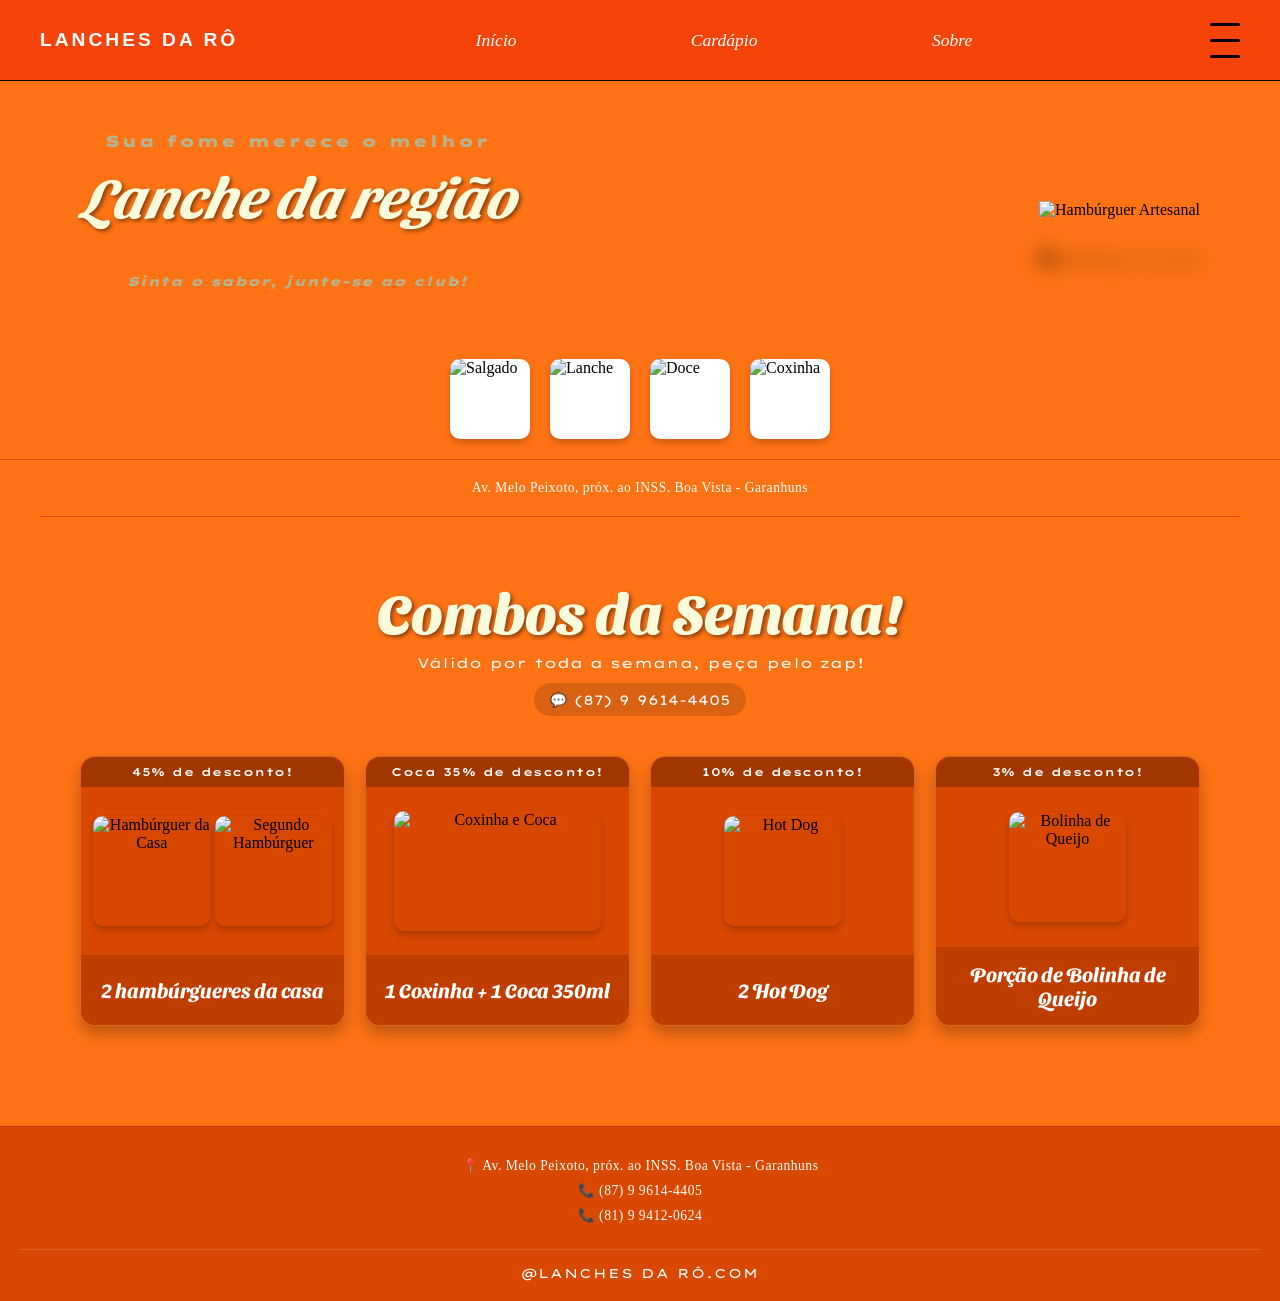
==== index.html @ e9c20207 "Add files via upload" ====
<!DOCTYPE html>
<html lang="pt-br">

<head>
    <link rel="preconnect" href="https://fonts.googleapis.com">
    <link rel="preconnect" href="https://fonts.gstatic.com" crossorigin>
    <link href="https://fonts.googleapis.com/css2?family=Lexend+Zetta:wght@100..900&family=Sansita+Swashed:wght@300..900&display=swap" rel="stylesheet">
    <link rel="preconnect" href="https://fonts.googleapis.com">
    <link rel="preconnect" href="https://fonts.gstatic.com" crossorigin>
    <link href="https://fonts.googleapis.com/css2?family=Sansita+Swashed:wght@300..900&display=swap" rel="stylesheet">
    <meta charset="UTF-8">
    <meta name="viewport" content="width=device-width, initial-scale=1.0">
    <link rel="stylesheet" href="style.css">
    <link rel="icon" href="https://cdn-icons-png.flaticon.com/128/15410/15410009.png">
    <title>Lanches da Rô &#128523;</title>
</head>

<body>
    <header class="barra-superior">

        <a href="#" class="logo">LANCHES DA RÔ</a>

        <ul class="menu-links">
            <li><a href="#">Início</a></li>
            <li><a href="#">Cardápio</a></li>
            <li><a href="#">Sobre</a></li>
        </ul>

        <div class="container">
            <div class="icon-menu">
                <span></span>
                <span></span>
                <span></span>
            </div>
            <div class="menus">
                <a href="#">local</a>
                <a href="#">contato</a>
            </div>
        </div>
    </header>

    <main class="conteudo-principal">
        <div class="texto-apresentacao">
            <p class="sub-topo">Sua fome merece o melhor</p>
            <h1>Lanche da região</h1>
            <p class="sub-baixo">Sinta o sabor, junte-se ao club!</p>
        </div>
        <div class="imagem-hamburguer">
            <!-- Imagem ilustrativa de hambúrguer baseada na referência -->
            <img src="https://lh3.googleusercontent.com/d/1TF6ClBgijwMJ3EjItOmB2lOahgTQ3FRs" alt="Hambúrguer Artesanal">
        </div>
    </main>

    <div class="mini-cards">
        <div class="card"><img
                src="https://images.unsplash.com/photo-1541592106381-b31e9677c0e5?auto=format&fit=crop&w=200&q=80"
                alt="Salgado"></div>
        <div class="card"><img
                src="https://images.unsplash.com/photo-1550547660-d9450f859349?auto=format&fit=crop&w=200&q=80"
                alt="Lanche"></div>
        <div class="card"><img
                src="https://images.unsplash.com/photo-1606313564200-e75d5e30476c?auto=format&fit=crop&w=200&q=80"
                alt="Doce"></div>
        <div class="card"><img src="https://lh3.googleusercontent.com/d/1LJfz5DdSnOfQXwmZvZMsp_akmk7fLMxO"
                alt="Coxinha"></div>
    </div>

    
        <p class="linha">Av. Melo Peixoto, próx. ao INSS. Boa Vista - Garanhuns</p>
    

    <section class="secao-combos">
        <div class="titulo-combos">
            <h2>Combos da Semana!</h2>
            <p class="sub-combos">Válido por toda a semana, peça pelo zap!</p>
            <a href="https://wa.me/5587996144405" target="_blank" class="whatsapp-link">
                💬 (87) 9 9614-4405
            </a>
        </div>

        <div class="grid-combos">
            <!-- Card 1 -->
            <div class="combo-card">
                <span class="badge-desconto">45% de desconto!</span>
                <div class="combo-imagens">
                    <img src="https://images.unsplash.com/photo-1568901346375-23c9450c58cd?auto=format&fit=crop&w=300&q=80" alt="Hambúrguer da Casa">
                    <img src="https://images.unsplash.com/photo-1586190848861-99aa4a171e90?auto=format&fit=crop&w=300&q=80" alt="Segundo Hambúrguer">
                </div>
                <div class="combo-descricao">
                    <h3>2 hambúrgueres da casa</h3>
                </div>
            </div>

            <!-- Card 2 -->
            <div class="combo-card">
                <span class="badge-desconto">Coca 35% de desconto!</span>
                <div class="combo-imagens-coxinha">
                    <img src="https://lh3.googleusercontent.com/d/1LJfz5DdSnOfQXwmZvZMsp_akmk7fLMxO" alt="Coxinha e Coca">
                </div>
                <div class="combo-descricao">
                    <h3>1 Coxinha + 1 Coca 350ml</h3>
                </div>
            </div>

            <!-- Card 3 -->
            <div class="combo-card">
                <span class="badge-desconto">10% de desconto!</span>
                <div class="combo-imagens">
                    <img src="https://images.unsplash.com/photo-1619740455993-9e3e0e169d2f?auto=format&fit=crop&w=300&q=80" alt="Hot Dog">
                </div>
                <div class="combo-descricao">
                    <h3>2 Hot Dog</h3>
                </div>
            </div>

            <!-- Card 4 -->
            <div class="combo-card">
                <span class="badge-desconto">3% de desconto!</span>
                <div class="combo-imagens">
                    <img src="https://images.unsplash.com/photo-1541592106381-b31e9677c0e5?auto=format&fit=crop&w=300&q=80" alt="Bolinha de Queijo">
                </div>
                <div class="combo-descricao">
                    <h3>Porção de Bolinha de Queijo</h3>
                </div>
            </div>
        </div>
    </section>   
<footer>
        <div class="footer-conteudo">
            <p>📍 Av. Melo Peixoto, próx. ao INSS. Boa Vista - Garanhuns</p>
            <p>📞 (87) 9 9614-4405</p>
            <p>📞 (81) 9 9412-0624</p>
        </div>
        <div class="footer-bottom">
            <p>@LANCHES DA RÔ.COM</p>
        </div>
    </footer>
</body>

</html>
---- style.css ----
* {
    margin: 0;
    padding: 0;
    box-sizing: border-box;
}

body,
html {
    height: 100%;
    margin: 0;
    background-color: #FF7315;
}

.container {
    position: relative;
}

.icon-menu {
    display: flex;
    flex-direction: column;
    justify-content: space-between;
    cursor: pointer;

    width: 30px;
    height: 35px;
}

.icon-menu span {
    display: block;
    height: 3px;
    width: 100%;
    background-color: #000;
    border-radius: 2px;
}

.menus {
    display: none;
    position: absolute;
    right: 0;
    top: 35px;
    background-color: #f64409;
    min-width: 10px;
    box-shadow: 0px 4px 8px rgba(0, 0, 0, 0.3);
    border-radius: 5px;
    overflow: hidden;
    z-index: 10;
}

.menus a {
    display: flex;
    align-items: center;
    justify-content: center;
    color: #fff;
    padding: 10px 15px;
    text-decoration: none;
    font-size: 0.95rem;
    border-bottom: 1px solid #f64409;
}

.menus a:hover {
    background-color: #e9ab26;
    color: #000;
}

.container:hover .menus {
    display: block;
}

.barra-superior {
    display: flex;
    justify-content: space-between;
    align-items: center;
    background-color: #f64409;
    padding: 20px 40px;
    width: 100%;
    border-bottom: 1px solid #000;
}

.logo {
    color: #fff;
    font-size: 1.2rem;
    font-weight: bold;
    letter-spacing: 3px;
    text-decoration: none;
    font-family: Arial, sans-serif;
}

.menu-links {
    display: flex;
    list-style-type: none;
    gap: 10vw;
}

.menu-links a {
    display: flex;
    width: 100px;
    height: 40px;
    align-items: center;
    justify-content: center;
    border-radius: 30px;


    background-color: #f64409;
    color: #fff;
    text-decoration: none;
    font-size: 1.1rem;
    font-style: italic;
}

.menu-links a:hover {
    background-color: #e9ab26;
    box-shadow: 0 4px 5px #000;
    color: #000;
    transition: .3s;

}

#img-sobre {
    display: flex;
    justify-content: center;
    align-items: center;
    width: 25px;
    padding: 5px;
}

.conteudo-principal {
    display: flex;
    justify-content: space-between;
    align-items: center;
    padding: 50px 40px;
    max-width: 1200px;
    margin: 0 auto;
}

.texto-apresentacao {
    color: #FBFADA;
}

.texto-apresentacao p.sub-topo {
    display: flex;
    align-items: center;
    justify-content: center;
    font-family: "Lexend Zetta";
    font-size: 1rem;
    letter-spacing: 1px;
    opacity: 0.9;
    margin-bottom: 10px;
    color: #ADBC9F;
    font-weight: 900;
}

.texto-apresentacao h1 {
    font-family: "Sansita Swashed";
    font-size: 3.5rem;
    font-style: italic;
    font-weight: 800px;
    margin-bottom: 45px;
    text-shadow: 2px 2px 4px rgba(0, 0, 0, 0.5);
}

.texto-apresentacao p.sub-baixo {
    display: flex;
    align-items: center;
    justify-content: center;
    font-family: "Lexend Zetta";
    font-size: 0.8rem;
    font-style: italic;
    font-weight: 900;
    opacity: 0.9;
    color: #ADBC9F;
}

.imagem-hamburguer img {
    width: 520px;
    filter: drop-shadow(0px 50px 10px rgba(0, 0, 0, 0.5));
}

.mini-cards {
    display: flex;
    justify-content: center;
    gap: 20px;
    padding: 20px;
}

.card {
    background-color: #fff;
    border-radius: 10px;
    width: 80px;
    height: 80px;
    overflow: hidden;
    box-shadow: 0 4px 6px rgba(0, 0, 0, 0.2);
}

.card img {
    width: 100%;
    height: 100%;
    object-fit: cover;
}

footer {
    text-align: center;
    color: #fff;
    padding: 20px;
    font-size: 0.9rem;
    letter-spacing: 0.5px;
}
/**/
.secao-combos {
    padding: 60px 40px;
    max-width: 1200px;
    margin: 0 auto;
    text-align: center;
    border-top: 1.5px solid #d94b00;
}

.titulo-combos h2 {
    font-family: "Sansita Swashed", cursive;
    font-size: 3.5rem;
    font-weight: 800;
    color: #fbfada;
    margin-bottom: 10px;
    text-shadow: 2px 2px 4px rgba(0, 0, 0, 0.5);
}

.sub-combos {
    font-family: "Lexend Zetta", sans-serif;
    font-size: 0.85rem;
    color: #fff;
    margin-bottom: 12px;
    font-weight: 400;
}

.whatsapp-link {
    display: inline-block;
    font-family: "Lexend Zetta", sans-serif;
    font-size: 0.85rem;
    color: #fff;
    text-decoration: none;
    background-color: rgba(0, 0, 0, 0.15);
    padding: 8px 16px;
    border-radius: 20px;
    margin-bottom: 40px;
    transition: background 0.3s;
}

.whatsapp-link:hover {
    background-color: rgba(0, 0, 0, 0.3);
}

.grid-combos {
    display: grid;
    grid-template-columns: repeat(4, 1fr);
    gap: 20px;
}

.combo-card {
    background-color: #d84800;
    border-radius: 15px;
    overflow: hidden;
    box-shadow: 0 8px 16px rgba(0, 0, 0, 0.25);
    display: flex;
    flex-direction: column;
    justify-content: space-between;
    border: 1px solid rgba(255, 255, 255, 0.15);
    transition: transform 0.3s ease;
}

.combo-card:hover {
    transform: translateY(-5px);
}

.badge-desconto {
    background-color: rgba(0, 0, 0, 0.25);
    color: #fff;
    font-family: "Lexend Zetta", sans-serif;
    font-size: 0.7rem;
    padding: 8px;
    text-align: center;
    font-weight: 600;
    letter-spacing: 0.5px;
}

.combo-imagens {
    display: flex;
    justify-content: center;
    align-items: center;
    padding: 15px 10px;
    gap: 5px;
    height: 160px;
}

.combo-imagens img {
    width: 48%;
    height: 110px;
    object-fit: cover;
    border-radius: 10px;
    box-shadow: 0 4px 6px rgba(0,0,0,0.2);
}

.combo-imagens-coxinha {
    padding: 15px 10px;
    height: 160px;
    display: flex;
    justify-content: center;
    align-items: center;
}

.combo-imagens-coxinha img {
    width: 85%;
    height: 120px;
    object-fit: cover;
    border-radius: 10px;
    box-shadow: 0 4px 6px rgba(0,0,0,0.2);
}

.combo-descricao {
    background-color: #c03d00;
    padding: 15px;
    text-align: center;
    min-height: 70px;
    display: flex;
    align-items: center;
    justify-content: center;
}

.combo-descricao h3 {
    font-family: "Sansita Swashed", cursive;
    font-size: 1.25rem;
    color: #fff;
    font-weight: 700;
}

.linha {
    text-align: center;
    color: #fff;
    padding: 20px;
    font-size: 0.85rem;
    letter-spacing: 0.5px;
    border-top: 1.5px solid #d94b00;
    font-weight: 500;
}

/* RESPONSIVIDADE */
@media (max-width: 1024px) {
    .grid-combos {
        grid-template-columns: repeat(2, 1fr);
    }
}

@media (max-width: 900px) {
    .menu-links {
        display: none;
    }
    .conteudo-principal {
        flex-direction: column-reverse;
        text-align: center;
        padding: 30px 20px;
    }
    .texto-apresentacao h1 {
        font-size: 3rem;
    }
    .imagem-hamburguer img {
        width: 320px;
        margin-bottom: 20px;
    }
}

@media (max-width: 600px) {
    .grid-combos {
        grid-template-columns: 1fr;
    }
    .titulo-combos h2 {
        font-size: 2.5rem;
    }
}

footer {
    background-color: #d84800;
    color: #fff;
    padding: 30px 20px 20px 20px;
    border-top: 1.5px solid #c03d00;
    text-align: center;
    margin-top: 40px;
}

.footer-conteudo {
    display: flex;
    flex-direction: column;
    gap: 8px;
    font-size: 0.85rem;
    margin-bottom: 25px;
    font-weight: 500;
}

.footer-bottom {
    border-top: 1px solid rgba(255, 255, 255, 0.15);
    padding-top: 15px;
    font-family: "Lexend Zetta", sans-serif;
    font-size: 0.8rem;
    letter-spacing: 1px;
}
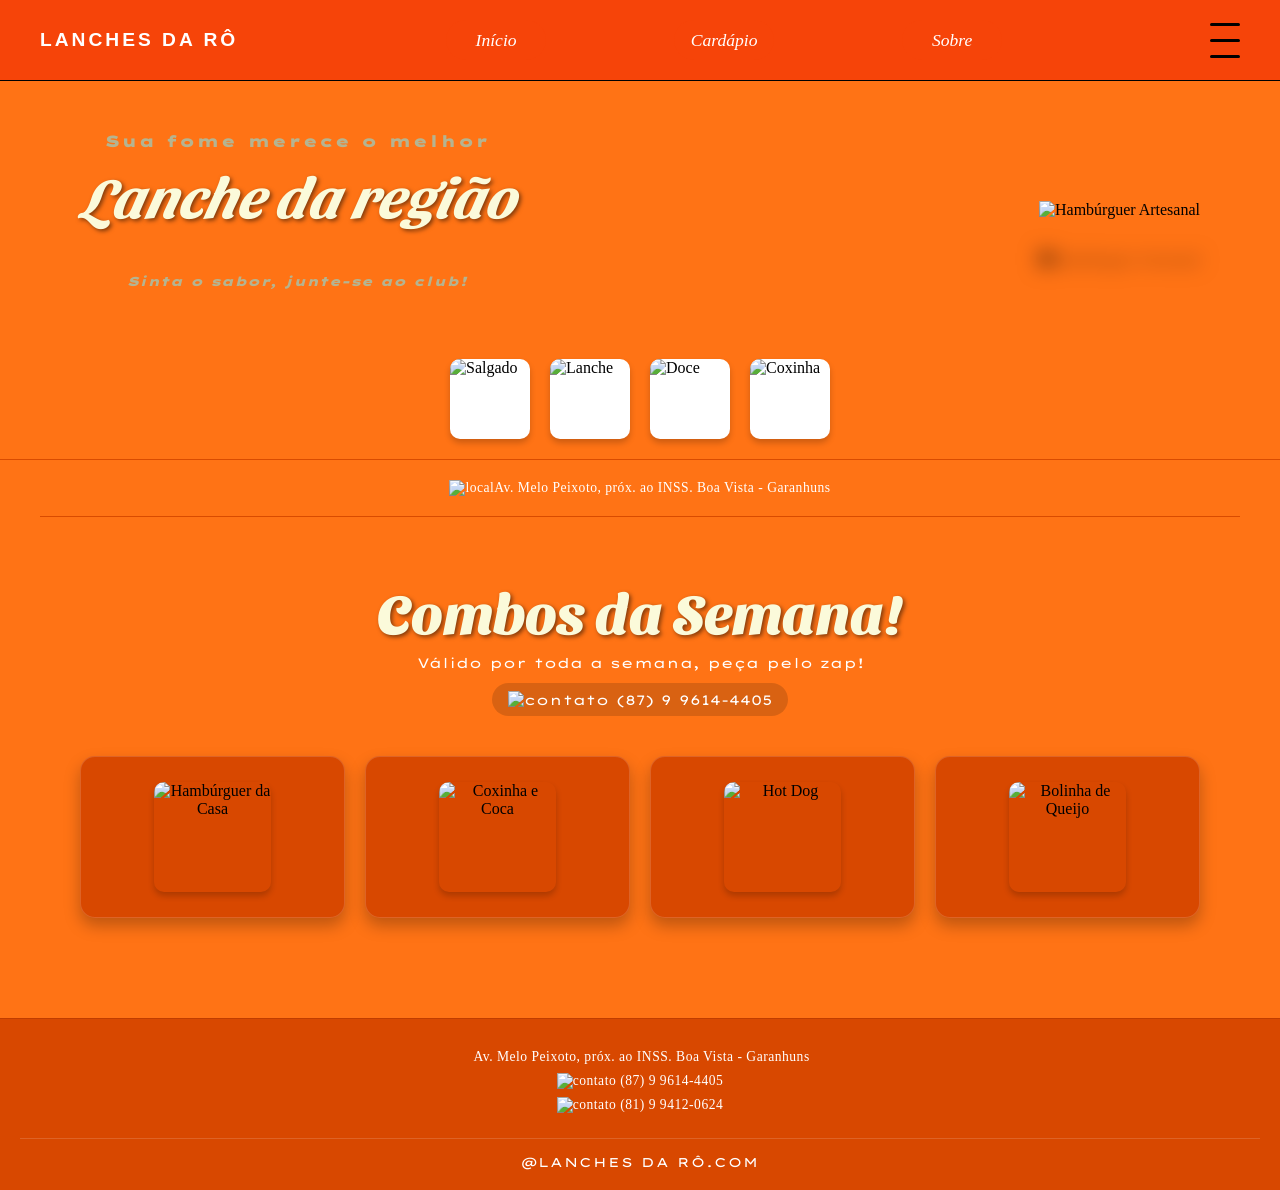
==== commit 70cb8369: "Add files via upload" ====
--- a/index.html
+++ b/index.html
@@ -4,7 +4,9 @@
 <head>
     <link rel="preconnect" href="https://fonts.googleapis.com">
     <link rel="preconnect" href="https://fonts.gstatic.com" crossorigin>
-    <link href="https://fonts.googleapis.com/css2?family=Lexend+Zetta:wght@100..900&family=Sansita+Swashed:wght@300..900&display=swap" rel="stylesheet">
+    <link
+        href="https://fonts.googleapis.com/css2?family=Lexend+Zetta:wght@100..900&family=Sansita+Swashed:wght@300..900&display=swap"
+        rel="stylesheet">
     <link rel="preconnect" href="https://fonts.googleapis.com">
     <link rel="preconnect" href="https://fonts.gstatic.com" crossorigin>
     <link href="https://fonts.googleapis.com/css2?family=Sansita+Swashed:wght@300..900&display=swap" rel="stylesheet">
@@ -33,8 +35,9 @@
                 <span></span>
             </div>
             <div class="menus">
-                <a href="#">local</a>
-                <a href="#">contato</a>
+                <a href="#">Local</a>
+                <a href="#">Contato</a>
+                <a href="#">Endereço</a>
             </div>
         </div>
     </header>
@@ -46,90 +49,80 @@
             <p class="sub-baixo">Sinta o sabor, junte-se ao club!</p>
         </div>
         <div class="imagem-hamburguer">
-            <!-- Imagem ilustrativa de hambúrguer baseada na referência -->
+           
             <img src="https://lh3.googleusercontent.com/d/1TF6ClBgijwMJ3EjItOmB2lOahgTQ3FRs" alt="Hambúrguer Artesanal">
         </div>
     </main>
 
     <div class="mini-cards">
-        <div class="card"><img
-                src="https://images.unsplash.com/photo-1541592106381-b31e9677c0e5?auto=format&fit=crop&w=200&q=80"
+        <div class="card"><img src="https://lh3.googleusercontent.com/d/1AyJZ_23gTwXapSlIX4lfaSD-A3WL7zQa"
                 alt="Salgado"></div>
-        <div class="card"><img
-                src="https://images.unsplash.com/photo-1550547660-d9450f859349?auto=format&fit=crop&w=200&q=80"
-                alt="Lanche"></div>
-        <div class="card"><img
-                src="https://images.unsplash.com/photo-1606313564200-e75d5e30476c?auto=format&fit=crop&w=200&q=80"
-                alt="Doce"></div>
-        <div class="card"><img src="https://lh3.googleusercontent.com/d/1LJfz5DdSnOfQXwmZvZMsp_akmk7fLMxO"
+        <div class="card"><img src="https://lh3.googleusercontent.com/d/1s2138cOfVXwAd4K0fUOPgnHhB05EMvug" alt="Lanche">
+        </div>
+        <div class="card"><img src="https://lh3.googleusercontent.com/d/13zNlE2WV_wzAHpXFhcj9QgG8FW5nzPVV" alt="Doce">
+        </div>
+        <div class="card"><img src="https://lh3.googleusercontent.com/d/1NWqYJXkaxM6vbcXfjHIui2zOFXfPZtjN"
                 alt="Coxinha"></div>
     </div>
 
-    
-        <p class="linha">Av. Melo Peixoto, próx. ao INSS. Boa Vista - Garanhuns</p>
-    
+
+    <p class="linha"><img class="local" src="https://cdn-icons-png.flaticon.com/128/17234/17234527.png" alt="local">Av.
+        Melo Peixoto, próx. ao INSS. Boa Vista - Garanhuns</p>
+
 
     <section class="secao-combos">
         <div class="titulo-combos">
             <h2>Combos da Semana!</h2>
             <p class="sub-combos">Válido por toda a semana, peça pelo zap!</p>
             <a href="https://wa.me/5587996144405" target="_blank" class="whatsapp-link">
-                💬 (87) 9 9614-4405
+                <img class="local" src="https://cdn-icons-png.flaticon.com/128/1384/1384055.png" alt="contato"> (87) 9
+                9614-4405
             </a>
         </div>
 
         <div class="grid-combos">
             <!-- Card 1 -->
             <div class="combo-card">
-                <span class="badge-desconto">45% de desconto!</span>
                 <div class="combo-imagens">
-                    <img src="https://images.unsplash.com/photo-1568901346375-23c9450c58cd?auto=format&fit=crop&w=300&q=80" alt="Hambúrguer da Casa">
-                    <img src="https://images.unsplash.com/photo-1586190848861-99aa4a171e90?auto=format&fit=crop&w=300&q=80" alt="Segundo Hambúrguer">
-                </div>
-                <div class="combo-descricao">
-                    <h3>2 hambúrgueres da casa</h3>
+                    <img src="https://lh3.googleusercontent.com/d/1uq3Yh3I1OIfMsSiYMuRRbsxG1OAHJ5Vi
+" alt="Hambúrguer da Casa">
                 </div>
             </div>
 
             <!-- Card 2 -->
             <div class="combo-card">
-                <span class="badge-desconto">Coca 35% de desconto!</span>
-                <div class="combo-imagens-coxinha">
-                    <img src="https://lh3.googleusercontent.com/d/1LJfz5DdSnOfQXwmZvZMsp_akmk7fLMxO" alt="Coxinha e Coca">
+                <div class="combo-imagens">
+                    <img src="https://lh3.googleusercontent.com/d/1GZSCaD-ePE02CyJ8MkmRE47f0W1Mwhae"
+                        alt="Coxinha e Coca">
                 </div>
-                <div class="combo-descricao">
-                    <h3>1 Coxinha + 1 Coca 350ml</h3>
-                </div>
+
             </div>
 
             <!-- Card 3 -->
             <div class="combo-card">
-                <span class="badge-desconto">10% de desconto!</span>
+
                 <div class="combo-imagens">
-                    <img src="https://images.unsplash.com/photo-1619740455993-9e3e0e169d2f?auto=format&fit=crop&w=300&q=80" alt="Hot Dog">
+                    <img src="https://lh3.googleusercontent.com/d/1CvWTRD8cbcMTBWrW28KyoNS6zEndVkAx" alt="Hot Dog">
                 </div>
-                <div class="combo-descricao">
-                    <h3>2 Hot Dog</h3>
-                </div>
+
             </div>
 
             <!-- Card 4 -->
             <div class="combo-card">
-                <span class="badge-desconto">3% de desconto!</span>
+
                 <div class="combo-imagens">
-                    <img src="https://images.unsplash.com/photo-1541592106381-b31e9677c0e5?auto=format&fit=crop&w=300&q=80" alt="Bolinha de Queijo">
+                    <img src="https://lh3.googleusercontent.com/d/1GvuyTMqzi65armB2nuC-7q5sTwG1vomu"
+                        alt="Bolinha de Queijo">
                 </div>
-                <div class="combo-descricao">
-                    <h3>Porção de Bolinha de Queijo</h3>
-                </div>
+
             </div>
         </div>
-    </section>   
-<footer>
+    </section>
+    <footer>
         <div class="footer-conteudo">
-            <p>📍 Av. Melo Peixoto, próx. ao INSS. Boa Vista - Garanhuns</p>
-            <p>📞 (87) 9 9614-4405</p>
-            <p>📞 (81) 9 9412-0624</p>
+            <p><img class="local" src="https://cdn-icons-png.flaticon.com/128/17234/17234527.png" alt=""> Av. Melo Peixoto, próx. ao INSS. Boa Vista - Garanhuns</p>
+            <p><img class="local" src="https://cdn-icons-png.flaticon.com/128/1384/1384055.png" alt="contato"> (87) 9 9614-4405</p>
+            <p><img class="local" src="https://cdn-icons-png.flaticon.com/128/1384/1384055.png" alt="contato"> (81) 9 9412-0624</p>
         </div>
         <div class="footer-bottom">
             <p>@LANCHES DA RÔ.COM</p>
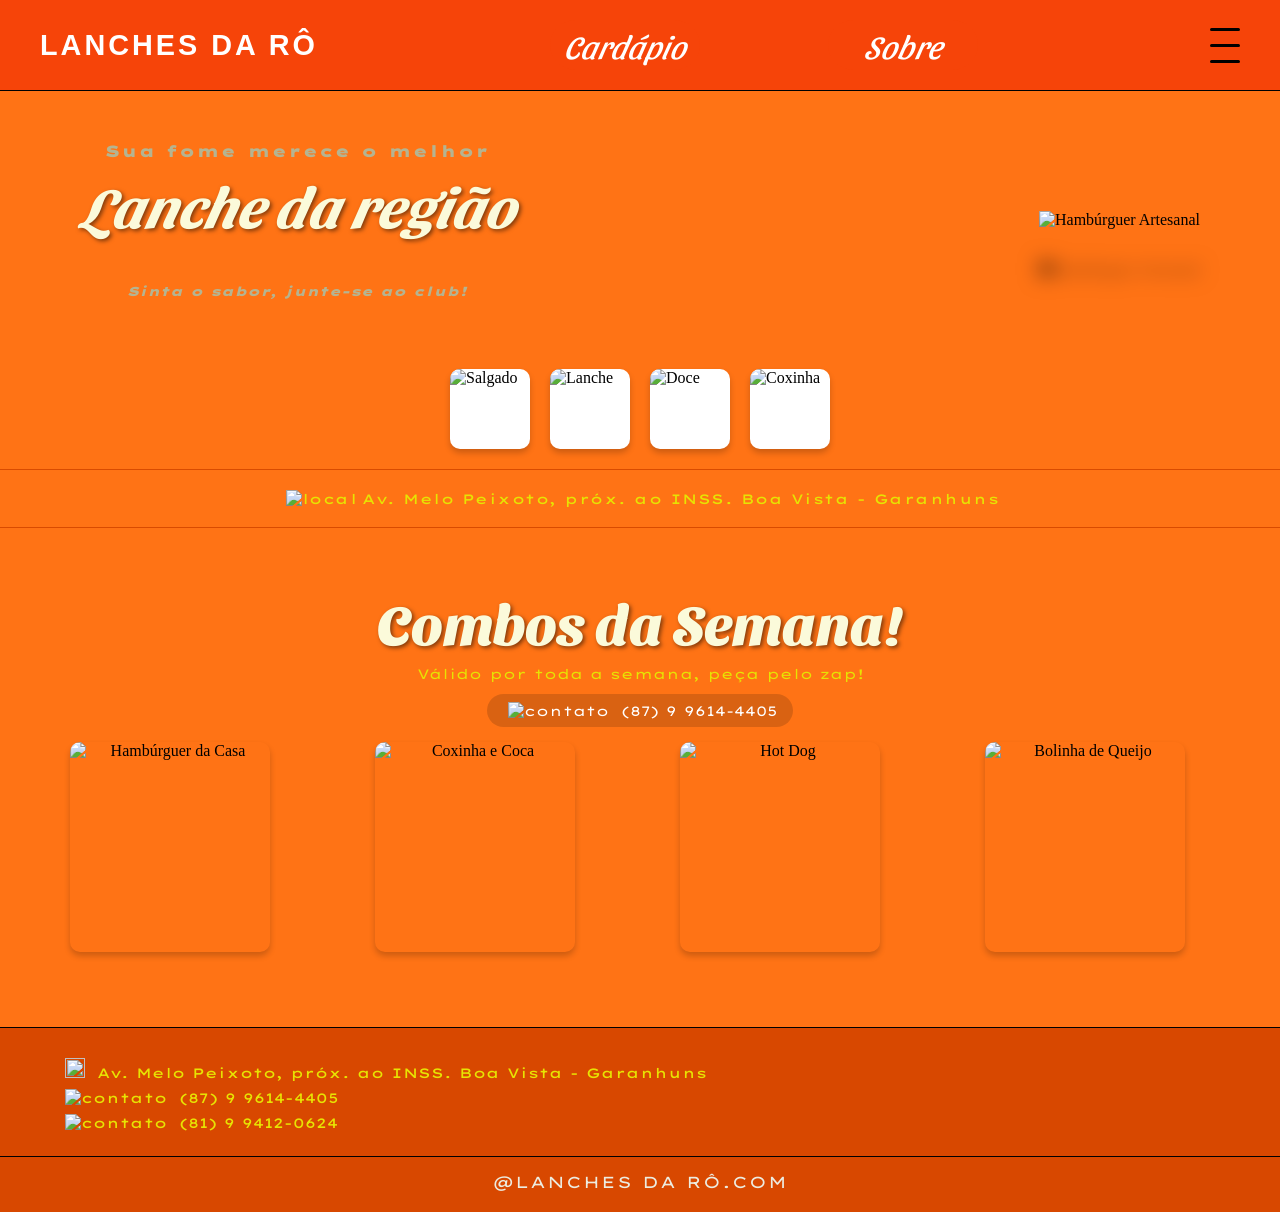
==== commit 880d0ee3: "Add files via upload" ====
--- a/index.html
+++ b/index.html
@@ -23,9 +23,9 @@
         <a href="#" class="logo">LANCHES DA RÔ</a>
 
         <ul class="menu-links">
-            <li><a href="#">Início</a></li>
-            <li><a href="#">Cardápio</a></li>
-            <li><a href="#">Sobre</a></li>
+
+            <li><a href="index-menu.html">Cardápio</a></li>
+            <li><a href="index-sobre.html">Sobre</a></li>
         </ul>
 
         <div class="container">
@@ -35,9 +35,9 @@
                 <span></span>
             </div>
             <div class="menus">
-                <a href="#">Local</a>
-                <a href="#">Contato</a>
-                <a href="#">Endereço</a>
+                <a href="index-contato.html">Contato</a>
+                <a href="index-historia.html">História</a>
+                <a href="index-local.html">Endereço</a>
             </div>
         </div>
     </header>
@@ -49,7 +49,7 @@
             <p class="sub-baixo">Sinta o sabor, junte-se ao club!</p>
         </div>
         <div class="imagem-hamburguer">
-           
+
             <img src="https://lh3.googleusercontent.com/d/1TF6ClBgijwMJ3EjItOmB2lOahgTQ3FRs" alt="Hambúrguer Artesanal">
         </div>
     </main>
@@ -118,11 +118,14 @@
             </div>
         </div>
     </section>
-    <footer>
+    <footer class="footer1">
         <div class="footer-conteudo">
-            <p><img class="local" src="https://cdn-icons-png.flaticon.com/128/17234/17234527.png" alt=""> Av. Melo Peixoto, próx. ao INSS. Boa Vista - Garanhuns</p>
-            <p><img class="local" src="https://cdn-icons-png.flaticon.com/128/1384/1384055.png" alt="contato"> (87) 9 9614-4405</p>
-            <p><img class="local" src="https://cdn-icons-png.flaticon.com/128/1384/1384055.png" alt="contato"> (81) 9 9412-0624</p>
+            <p><img class="local" src="https://cdn-icons-png.flaticon.com/128/17234/17234527.png" alt=""> Av. Melo
+                Peixoto, próx. ao INSS. Boa Vista - Garanhuns</p>
+            <p><img class="local" src="https://cdn-icons-png.flaticon.com/128/1384/1384055.png" alt="contato"> (87) 9
+                9614-4405</p>
+            <p><img class="local" src="https://cdn-icons-png.flaticon.com/128/1384/1384055.png" alt="contato"> (81) 9
+                9412-0624</p>
         </div>
         <div class="footer-bottom">
             <p>@LANCHES DA RÔ.COM</p>
--- a/style.css
+++ b/style.css
@@ -47,6 +47,7 @@
 }
 
 .menus a {
+    font-family: "Sansita Swashed";
     display: flex;
     align-items: center;
     justify-content: center;
@@ -78,7 +79,7 @@
 
 .logo {
     color: #fff;
-    font-size: 1.2rem;
+    font-size: 1.8rem;
     font-weight: bold;
     letter-spacing: 3px;
     text-decoration: none;
@@ -92,9 +93,10 @@
 }
 
 .menu-links a {
-    display: flex;
-    width: 100px;
-    height: 40px;
+    font-family: "Sansita Swashed";
+    display: flex;
+    width: 150px;
+    height: 50px;
     align-items: center;
     justify-content: center;
     border-radius: 30px;
@@ -103,7 +105,7 @@
     background-color: #f64409;
     color: #fff;
     text-decoration: none;
-    font-size: 1.1rem;
+    font-size: 2rem;
     font-style: italic;
 }
 
@@ -196,18 +198,26 @@
     height: 100%;
     object-fit: cover;
 }
-
-footer {
+.local {
+    margin: 0 5px 0;
+    width: 20px;
+    height: 20px;
+}
+
+.linha {
+    font-family: "Lexend Zetta";
     text-align: center;
-    color: #fff;
+    color: #e7e303;
     padding: 20px;
-    font-size: 0.9rem;
+    font-size: 0.85rem;
     letter-spacing: 0.5px;
-}
+    border-top: 1.5px solid #d94b00;
+    font-weight: 500;
+}
+
 /**/
 .secao-combos {
     padding: 60px 40px;
-    max-width: 1200px;
     margin: 0 auto;
     text-align: center;
     border-top: 1.5px solid #d94b00;
@@ -225,7 +235,7 @@
 .sub-combos {
     font-family: "Lexend Zetta", sans-serif;
     font-size: 0.85rem;
-    color: #fff;
+    color: #e7e303;
     margin-bottom: 12px;
     font-weight: 400;
 }
@@ -248,36 +258,14 @@
 }
 
 .grid-combos {
+    
     display: grid;
     grid-template-columns: repeat(4, 1fr);
     gap: 20px;
 }
 
-.combo-card {
-    background-color: #d84800;
-    border-radius: 15px;
-    overflow: hidden;
-    box-shadow: 0 8px 16px rgba(0, 0, 0, 0.25);
-    display: flex;
-    flex-direction: column;
-    justify-content: space-between;
-    border: 1px solid rgba(255, 255, 255, 0.15);
-    transition: transform 0.3s ease;
-}
-
 .combo-card:hover {
-    transform: translateY(-5px);
-}
-
-.badge-desconto {
-    background-color: rgba(0, 0, 0, 0.25);
-    color: #fff;
-    font-family: "Lexend Zetta", sans-serif;
-    font-size: 0.7rem;
-    padding: 8px;
-    text-align: center;
-    font-weight: 600;
-    letter-spacing: 0.5px;
+    transform: translateY(-10px);
 }
 
 .combo-imagens {
@@ -285,59 +273,15 @@
     justify-content: center;
     align-items: center;
     padding: 15px 10px;
-    gap: 5px;
+    width: 260px;
     height: 160px;
 }
 
 .combo-imagens img {
-    width: 48%;
-    height: 110px;
-    object-fit: cover;
+    width: 200px;
+    height: 210px;
     border-radius: 10px;
-    box-shadow: 0 4px 6px rgba(0,0,0,0.2);
-}
-
-.combo-imagens-coxinha {
-    padding: 15px 10px;
-    height: 160px;
-    display: flex;
-    justify-content: center;
-    align-items: center;
-}
-
-.combo-imagens-coxinha img {
-    width: 85%;
-    height: 120px;
-    object-fit: cover;
-    border-radius: 10px;
-    box-shadow: 0 4px 6px rgba(0,0,0,0.2);
-}
-
-.combo-descricao {
-    background-color: #c03d00;
-    padding: 15px;
-    text-align: center;
-    min-height: 70px;
-    display: flex;
-    align-items: center;
-    justify-content: center;
-}
-
-.combo-descricao h3 {
-    font-family: "Sansita Swashed", cursive;
-    font-size: 1.25rem;
-    color: #fff;
-    font-weight: 700;
-}
-
-.linha {
-    text-align: center;
-    color: #fff;
-    padding: 20px;
-    font-size: 0.85rem;
-    letter-spacing: 0.5px;
-    border-top: 1.5px solid #d94b00;
-    font-weight: 500;
+    box-shadow: 0 4px 6px rgba(0, 0, 0, 0.2);
 }
 
 /* RESPONSIVIDADE */
@@ -351,14 +295,17 @@
     .menu-links {
         display: none;
     }
+
     .conteudo-principal {
         flex-direction: column-reverse;
         text-align: center;
         padding: 30px 20px;
     }
+
     .texto-apresentacao h1 {
         font-size: 3rem;
     }
+
     .imagem-hamburguer img {
         width: 320px;
         margin-bottom: 20px;
@@ -369,17 +316,20 @@
     .grid-combos {
         grid-template-columns: 1fr;
     }
+
     .titulo-combos h2 {
         font-size: 2.5rem;
     }
 }
 
-footer {
+.footer1 {
+   
+    font-family: "Lexend Zetta", sans-serif;
     background-color: #d84800;
-    color: #fff;
-    padding: 30px 20px 20px 20px;
-    border-top: 1.5px solid #c03d00;
-    text-align: center;
+    color: #e7e303;
+    padding: 30px 0px 20px 0px;
+    border-top: 1.5px solid #000;
+    text-align: left;
     margin-top: 40px;
 }
 
@@ -390,12 +340,79 @@
     font-size: 0.85rem;
     margin-bottom: 25px;
     font-weight: 500;
+    padding: 0 0 0 60px;
 }
 
 .footer-bottom {
-    border-top: 1px solid rgba(255, 255, 255, 0.15);
+    
+    text-align: center;
+    border-top: 1.5px solid #000;
     padding-top: 15px;
+    font-size: 1rem;
+    letter-spacing: 1px;
+    color: #ecece0;
+}
+#footer-log-baixo{
+    text-align: center;
+    padding-top: 15px;
+    font-size: 1rem;
+    letter-spacing: 1px;
+    color: #ecece0;
     font-family: "Lexend Zetta", sans-serif;
-    font-size: 0.8rem;
-    letter-spacing: 1px;
+    margin-top: 15px;
+}
+.main-contato{
+    display: flex;
+    align-items: center;
+    justify-content: center;
+    color: #FBFADA;
+    padding: 50px;
+    font-family:  "Lexend Zetta";
+}
+.contatos{
+    display: flex;
+    align-items: center;
+    justify-content: center;
+    flex-direction: column;
+    color: #FBFADA;
+    font-size: 30px;
+}
+.texto{
+    padding: 50px;
+    color: #FBFADA;
+}
+.texto{
+    text-align: center;
+    font-size: 30px;
+}
+#local-retirada{
+    padding: 100px;
+}
+#body-color{
+    background-color: #8f481a;
+}
+#barra {
+    margin-top: 15px;
+    background-color: #f64409;
+    padding: 40px 150px;
+    width: 100%;
+    border-bottom: 1px solid #000;
+    border-top: 1px solid #000;
+    
+}
+.menu2 {
+    font-family: "Sansita Swashed" ;
+    display: flex;
+    justify-content: space-between;
+    list-style-type: none;
+    color: #ADBC9F;
+    
+}
+.menu2 p{
+       color: #fff;
+       text-decoration: none;
+}
+.top{
+    display: flex;
+    
 }
